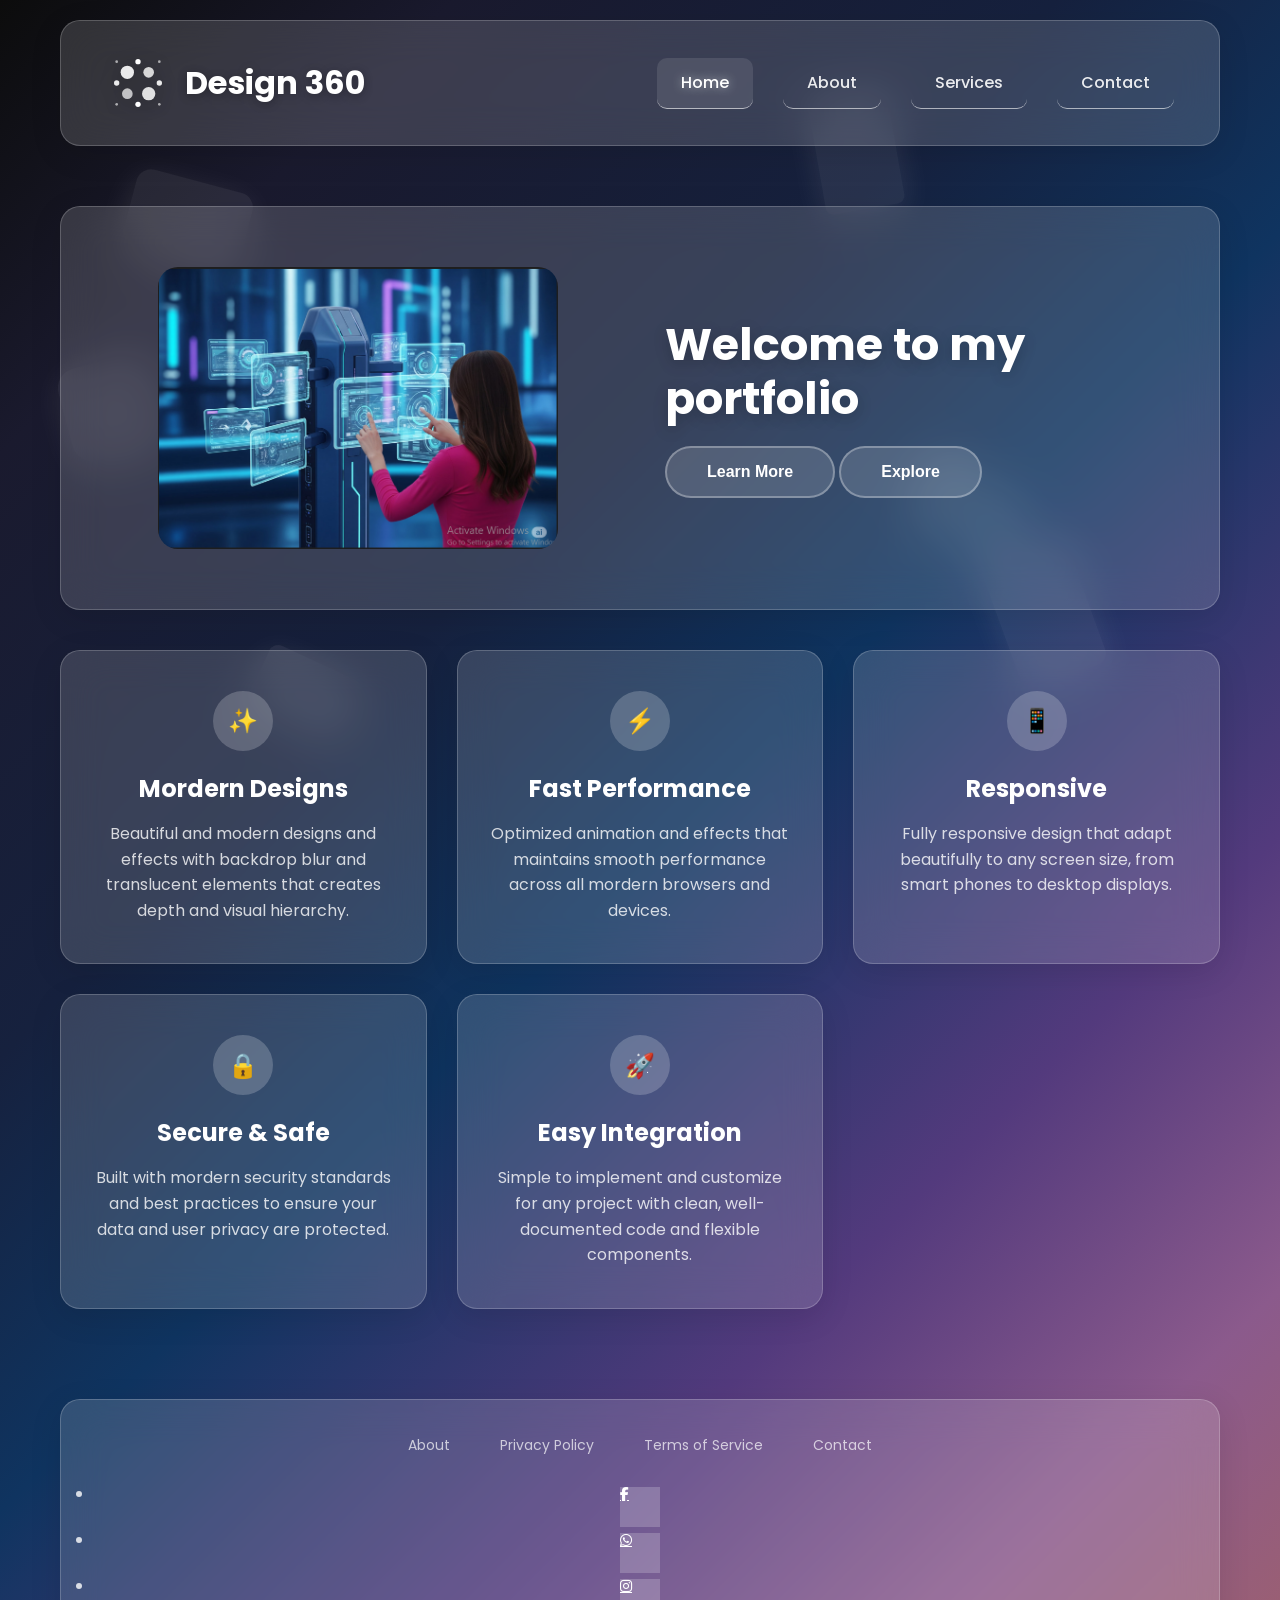
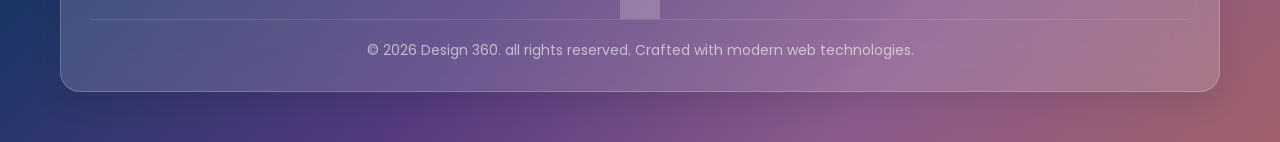
==== index.html @ c4d306d6 "another commit" ====
<!doctype html>
<html lang="en">
  <head>
    <meta charset="UTF-8" />
    <meta name="viewport" content="width=device-width, initial-scale=1.0" />
    <title>Design 360_portfolio</title>
    <link rel="stylesheet" href="real_portfolio.css" />
    <link
      rel="stylesheet"
      href="https://cdnjs.cloudflare.com/ajax/libs/font-awesome/6.5.0/css/all.min.css"
    />

    <link
      href="https://fonts.googleapis.com/css2?family=Poppins:wght@300;400;600&display=swap"
      rel="stylesheet"
    />

    <!-- <style></style> -->
  </head>
  <body>
    <div class="bg-shapes">
      <div class="shape"></div>
      <div class="shape"></div>
      <div class="shape"></div>
      <div class="shape"></div>
      <div class="shape"></div>
      <div class="shape"></div>
    </div>

    <!-- SINGLE NAVIGATION HEADER -->
    <header>
      <div class="container">
        <nav class="glass">
          <div class="logo" onclick="showPage('home')">
            <div class="logo-icon">
              <svg
                viewBox="0 0 48 48"
                fill="white"
                xmlns="http://www.w3.org/2000/svg"
              >
                <!-- Grid of circles with varying sizes -->
                <circle cx="16" cy="16" r="5" opacity="0.9" />
                <circle cx="32" cy="16" r="4" opacity="0.8" />
                <circle cx="16" cy="32" r="4" opacity="0.7" />
                <circle cx="32" cy="32" r="5" opacity="0.85" />
                <!-- Small accent dots -->
                <circle cx="24" cy="8" r="2" opacity="1" />
                <circle cx="8" cy="24" r="2" opacity="0.9" />
                <circle cx="40" cy="24" r="2" opacity="0.9" />
                <circle cx="24" cy="40" r="2" opacity="1" />
                <!-- Tiny corner dots -->
                <circle cx="8" cy="8" r="1" opacity="0.6" />
                <circle cx="40" cy="8" r="1" opacity="0.6" />
                <circle cx="8" cy="40" r="1" opacity="0.6" />
                <circle cx="40" cy="40" r="1" opacity="0.6" />
              </svg>
            </div>
            <span>Design 360</span>
          </div>
          <div class="menu-toggle" onclick="toggleMenu()">☰</div>
          <div class="nav-links">
            <a
              href="javascript: void(0)"
              onclick="showPage('home')"
              class="active"
              >Home</a
            >
            <a href="#" onclick="showPage('about')">About</a>
            <a href="#" onclick="showPage('services')">Services</a>
            <a href="#" onclick="showPage('contact')">Contact</a>
          </div>
        </nav>
      </div>
    </header>

    <!-- HOME PAGE -->
    <div id="home" class="page active">
      <div class="container">
        <div class="content-wrapper">
          <section class="hero glass">
            <div class="hero-image">
              <img
                src="./images/real_portfolio.png"
                alt="Portfoilo preview design"
              />
            </div>
            <div class="hero-content">
              <h1>Welcome to my portfolio</h1>

              <a href="#" class="cta-button" onclick="showPage('about')"
                >Learn More</a
              >
              <a href="#" class="cta-button" onclick="showPage('services')"
                >Explore</a
              >
            </div>
          </section>

          <section class="features">
            <div class="feature-card glass">
              <div class="feature-icon">✨</div>
              <h3>Mordern Designs</h3>
              <p>
                Beautiful and modern designs and effects with backdrop blur and
                translucent elements that creates depth and visual hierarchy.
              </p>
            </div>

            <div class="feature-card glass">
              <div class="feature-icon">⚡</div>
              <h3>Fast Performance</h3>
              <p>
                Optimized animation and effects that maintains smooth
                performance across all mordern browsers and devices.
              </p>
            </div>

            <div class="feature-card glass">
              <div class="feature-icon">📱</div>
              <h3>Responsive</h3>
              <p>
                Fully responsive design that adapt beautifully to any screen
                size, from smart phones to desktop displays.
              </p>
            </div>

            <div class="feature-card glass">
              <div class="feature-icon">🔒</div>
              <h3>Secure & Safe</h3>
              <p>
                Built with mordern security standards and best practices to
                ensure your data and user privacy are protected.
              </p>
            </div>

            <div class="feature-card glass">
              <div class="feature-icon">🚀</div>
              <h3>Easy Integration</h3>
              <p>
                Simple to implement and customize for any project with clean,
                well-documented code and flexible components.
              </p>
            </div>
          </section>
        </div>
      </div>
    </div>

    <!-- ABOUT PAGE -->
    <div id="about" class="page">
      <div class="container">
        <div class="content-wrapper">
          <section class="about-content">
            <div class="about-text glass">
              <h2>About My Vision</h2>
              <p>
                I believe in creating digital experiences that feels natural and
                intuitive. My design philosophy combines transparency, depth and
                subtle animations to create interfaces that users love to
                interact with.
              </p>
              <p>
                As a web developer in training, under the esteemed insitution
                "WAO Tech Academy"!. I am passionate about pushing the
                boundaries of web design, while maintaing accessibility and
                performance standards.
              </p>
              <p>
                Every project i undertake is crafted with attention to detail,
                ensuring that form follows function while never compromising on
                aesthetic beauty.
              </p>
              <p>
                With the use of "HTML, CSS and Javascript". I create beautiful
                and responsive designs that meets the satisfaction of my user.
              </p>
            </div>
            <div class="stats">
              <div class="stat-card glass">
                <div class="stat-number">100%</div>
                <div class="stat-label">Unique</div>
              </div>
              <div class="stat-card glass">
                <div class="stat-number">1000%</div>
                <div class="stat-label">Authentic and Reliable</div>
              </div>
              <div class="stat-card glass">
                <div class="stat-number">3</div>
                <div class="stat-label">Months Experince</div>
              </div>
            </div>
          </section>
        </div>
      </div>
    </div>

    <!-- SERVICE PAGE -->
    <div id="services" class="page">
      <div class="container">
        <div class="content-wrapper">
          <section class="hero glass">
            <h1>My Services</h1>
            <p>
              Comprehensive design and development solutions tailored to your
              needs
            </p>
          </section>

          <section class="services-grid">
            <div class="service-card glass">
              <div class="service-header">
                <div class="service-icon">🎨</div>
                <h3>UI/UX Design</h3>
              </div>
              <p>
                At Design 360, we create stunning user interface with modern
                design principles, focusing on usability and aesthetic appeal.
              </p>
              <ul class="service-features">
                <li>User Research</li>
                <li>Visual Design & Branding</li>
                <li>Responsive Designs</li>
              </ul>
            </div>

            <div class="service-card glass">
              <div class="service-header">
                <div class="service-icon">💻</div>
                <h3>Web Development</h3>
              </div>
              <p>
                We build Fast, Secure and Scalable websites. Using the latest
                web technologies and best practices.
              </p>
              <ul class="service-features">
                <li>Frontend Development</li>
                <li>Backend Integration</li>
                <li>Performance Optimization</li>
              </ul>
            </div>
          </section>
        </div>
      </div>
    </div>

    <!-- CONTACT PAGE -->
    <div id="contact" class="page">
      <div class="container">
        <div class="content-wrapper">
          <section class="contact-grid">
            <div class="contact-form glass">
              <h2>Get In Touch</h2>
              <form>
                <div class="form-group">
                  <label for="name">Full Name</label>
                  <input
                    type="text"
                    id="name"
                    name="name"
                    placeholder="Enter your full name"
                    required
                  />
                </div>
                <div class="form-group">
                  <label for="email">Email Address</label>
                  <input
                    type="email"
                    id="email"
                    name="email"
                    placeholder="Enter your email"
                    required
                  />
                </div>
                <div class="form-group">
                  <label for="subject">Subject</label>
                  <input
                    type="text"
                    id="subject"
                    name="subject"
                    placeholder="What's this about?"
                  />
                </div>
                <div class="form-group">
                  <label for="message">Message</label>
                  <textarea
                    id="message"
                    name="message"
                    placeholder="Tell us about your project."
                    required
                  ></textarea>
                </div>
                <button type="submit" class="cta-button">Send Message</button>
              </form>
            </div>

            <div class="contact-info glass">
              <h2>Contact Information</h2>

              <div class="contact-item">
                <div class="contact-item-icon">📧</div>
                <div class="contact-item-text">
                  <h4>Email</h4>
                  <p>uchechukwuogbonnaya58@gmail.com</p>
                </div>
              </div>

              <div class="contact-item">
                <div class="contact-item-icon">📞</div>
                <div class="contact-item-text">
                  <h4>Phone</h4>
                  <p>+234 904 239 7080</p>
                </div>
              </div>

              <div class="contact-item">
                <div class="contact-item-icon">🕒</div>
                <div class="contact-item-text">
                  <h4>Business Hours</h4>
                  <p>Mon-Fri: 9am-6pm<br />Sat-Sun: 10am-4pm</p>
                </div>
              </div>
            </div>
          </section>
        </div>
      </div>
    </div>

    <!-- SINGLE FOOTER -->

    <div id="footer">
      <div class="container">
        <footer class="glass">
          <div class="footer-content">
            <div class="footer-links">
              <a href="#" onclick="showPage('about')">About</a>
              <a href="#">Privacy Policy</a>
              <a href="#">Terms of Service</a>
              <a href="#" onclick="showPage('contact')">Contact</a>
            </div>
            <div class="social-network">
              <ul class="social-icons">
                <li>
                  <a href="https://fb.com/EstherOgbonnaya"
                    ><i class="fab fa-facebook-f"></i
                  ></a>
                </li>
                <li>
                  <a href="https://wa.me/+2349042397080">
                    <i class="fab fa-whatsapp"></i>
                  </a>
                </li>
                <li>
                  <a href="https://instagram.com/uchechukwuogbonnaya58"
                    ><i class="fab fa-instagram"></i>
                  </a>
                </li>
              </ul>
            </div>
            <div class="copyright">
              &copy; 2026 Design 360. all rights reserved. Crafted with modern
              web technologies.
            </div>
          </div>
        </footer>
      </div>
    </div>
    <script src="real_portfolio.js"></script>
  </body>
</html>
---- real_portfolio.css ----
@charset "utf-8";
/* Real_portfolio */

* {
  margin: 0;
  padding: 0;
  box-sizing: border-box;
}
button[type="submit"] {
  font-family: inherit;
  font-size: 16px;
}

body {
  font-family: "Poppins", sans-serif;
  background: linear-gradient(
    135deg,
    #0c0c0c 0%,
    #1a1a2e 15%,
    #16213e 35%,
    #0f3460 50%,
    #533a7d 70%,
    #8b5a8c 85%,
    #a0616a 100%
  );
  min-height: 100vh;
  overflow-x: hidden;
}
/* Animated background elements */
.bg-shapes {
  position: fixed;
  top: 0;
  left: 0;
  width: 100%;
  height: 100%;
  z-index: -1;
  overflow: hidden;
}
.shape {
  position: absolute;
  background: rgba(255, 255, 255, 0.08);
  animation: float 6s ease-in-out infinite;
  box-shadow: 0 8px 32px rgba(255, 255, 255, 0.1);
}
.shape:nth-child(1) {
  width: 120px;
  height: 80px;
  border-radius: 15px;
  top: 20%;
  left: 10%;
  animation-delay: 0s;
  transform: rotate(15deg);
}
.shape:nth-child(2) {
  width: 90px;
  height: 140px;
  border-radius: 12px;
  top: 60%;
  right: 15%;
  animation-delay: 2s;
  transform: rotate(-20deg);
}
.shape:nth-child(3) {
  width: 100px;
  height: 60px;
  border-radius: 10px;
  bottom: 20%;
  left: 20%;
  animation-delay: 4s;
  transform: rotate(25deg);
}
.shape:nth-child(4) {
  width: 80px;
  height: 120px;
  border-radius: 8px;
  top: 10%;
  right: 30%;
  animation-delay: 1s;
  transform: rotate(-10deg);
}
.shape:nth-child(5) {
  width: 110px;
  height: 70px;
  border-radius: 14px;
  bottom: 40%;
  right: 20%;
  animation-delay: 3s;
  transform: rotate(30deg);
}
.shape:nth-child(6) {
  width: 95px;
  height: 95px;
  border-radius: 20px;
  top: 40%;
  left: 5%;
  animation-delay: 5s;
  transform: rotate(-15deg);
}
@keyframes float {
  0%,
  100% {
    transform: translateY(0px) rotate(var(--start-rotation, 0deg));
  }
  50% {
    transform: translateY(-20px)
      rotate(calc(var(--start-rotation, 0deg) + 180deg));
  }
}
/* Glass container styles */
.glass {
  -webkit-backdrop-filter: blur(20px);
  background: rgba(255, 255, 255, 0.15);
  backdrop-filter: blur(20px);
  border: 1px solid rgba(255, 255, 255, 0.2);
  border-radius: 20px;
  box-shadow: 0 8px 32px rgba(0, 0, 0, 0.1);
  transition: all 0.3s ease;
  position: relative;
  overflow: hidden;
}
.glass:hover {
  background: rgba(255, 255, 255, 0.2);
  transform: translateY(-5px);
  box-shadow: 0 15px 45px rgba(0, 0, 0, 0.15);
}
/* Header styles */
header {
  padding: 20px;
}
.container {
  max-width: 1200px;
  margin: 0 auto;
  padding: 0 20px;
}
/* Navigation styles */
nav {
  display: flex;
  justify-content: space-between;
  align-items: center;
  padding: 30px 45px;
  flex-wrap: wrap;
}
.logo {
  font-size: 32px;
  font-weight: bold;
  color: white;
  text-shadow: 0 2px 10px rgba(0, 0, 0, 0.3);
  display: flex;
  align-items: center;
  gap: 15px;
  cursor: pointer;
}
.logo-icon {
  width: 64px;
  height: 64px;
  display: flex;
  align-items: center;
  justify-content: center;
}
.logo-icon svg {
  width: 100%;
  height: 100%;
  filter: drop-shadow(0 2px 8px rgba(0, 0, 0, 0.3));
  transition: all 0.3s ease;
}
.logo:hover .logo-icon svg {
  transform: scale(1.1) translateY(-2px);
  filter: drop-shadow(0 4px 12px rgba(255, 255, 255, 0.4));
}
.nav-links {
  display: flex;
  gap: 30px;
}
.nav-links a {
  color: rgba(255, 255, 255, 0.9);
  text-decoration: none;
  font-weight: 500;
  transition: all 0.3s ease;
  padding: 12px 24px 13px 24px;
  border-radius: 10px;
  cursor: pointer;
  font-size: 16px;
  border-bottom: 1px solid rgba(255, 255, 255, 0.6);
}
.nav-links a:hover,
.nav-links a.active {
  color: white;
  background: rgba(255, 255, 255, 0.1);
  text-shadow: 0 0 10px rgba(255, 255, 255, 0.5);
}
/* Page system */
.page {
  display: none;
  min-height: 100vh;
  padding: 40px 20px 20px;
}
.page.active {
  display: block;
}
/* Content wrapper to contain page content */
.content-wrapper {
  min-height: calc(100vh - 300px);
}
/* Home page styles */
.hero {
  /* display: grid;
  grid-template-columns: repeat(auto-fit, minmax(300px, 1fr));
  gap: 40px;
  align-items: center;
  padding: 60px 40px;
  margin-bottom: 40px; */

  display: flex;
  align-items: center;
  justify-content: space-between;
  gap: 50px;
  padding: 60px 40px;
  margin-bottom: 40px;
  flex-wrap: wrap;
}
.hero-image {
  border: none;
  outline: none;
  flex: 1;
  display: flex;
  justify-content: center;
  align-items: center;
  overflow: visible;
}
.hero-image img {
  /* width: 100%;
  max-width: 440px;
  height: auto;
  border-radius: 20px;
  box-shadow: 0 15px 35px rgba(0, 0, 0, 0.2); */
  /* .hero-image img { */
  /* width: 100%;
  height: auto;
  max-width: 100%;
  object-fit: contain; */

  width: 100%;
  max-width: 400px;
  height: auto;
  object-fit: contain;
  border-radius: 20px;
}

.hero-content {
  flex: 1;
  min-width: 300px;
  text-align: left;
}
.hero h1 {
  font-size: 2.8rem;
  color: white;
  margin-bottom: 20px;
  text-shadow: 0 4px 15px rgba(0, 0, 0, 0.2);
  line-height: 1.2;
}
.hero p {
  font-size: 1.2rem;
  color: rgba(255, 255, 255, 0.9);
  margin-bottom: 30px;
  line-height: 1.6;
}
.cta-button {
  display: inline-block;
  padding: 15px 40px;
  background: rgba(255, 255, 255, 0.141);
  color: white;
  text-decoration: none;
  border-radius: 50px;
  font-weight: 600;
  font-family: "Segoe UI", Tahoma, Geneva, Verdana, sans-serif;
  transition: all 0.3s ease;
  border: 2px solid rgba(255, 255, 255, 0.3);
  cursor: pointer;
}
.cta-button:hover {
  background: rgba(255, 255, 255, 0.3);
  transform: translateY(-3px);
  box-shadow: 0 10px 25px rgba(255, 255, 255, 0.2);
}
button[type="submit"] {
  font-family: inherit;
  font-size: 16px;
}
.features {
  display: grid;
  grid-template-columns: repeat(auto-fit, minmax(300px, 1fr));
  gap: 30px;
  margin-bottom: 40px;
}
.feature-card {
  padding: 40px 30px;
  text-align: center;
  color: white;
}
.feature-icon {
  width: 60px;
  height: 60px;
  margin: 0 auto 20px;
  background: rgba(255, 255, 255, 0.2);
  border-radius: 50%;
  display: flex;
  align-items: center;
  justify-content: center;
  font-size: 24px;
}
.feature-card h3 {
  font-size: 1.5rem;
  margin-bottom: 15px;
  color: white;
}
.feature-card p {
  color: rgba(255, 255, 255, 0.8);
  line-height: 1.6;
}
/* About page styles */
.about-content {
  display: grid;
  grid-template-columns: 1fr 1fr;
  gap: 40px;
  margin-bottom: 40px;
  align-items: center;
}
.about-text {
  padding: 40px;
  color: white;
}
.about-text h2 {
  font-size: 2.5rem;
  margin-bottom: 20px;
  text-shadow: 0 2px 10px rgba(0, 0, 0, 0.3);
}
.about-text p {
  font-size: 1.1rem;
  line-height: 1.8;
  color: rgba(255, 255, 255, 0.9);
  margin-bottom: 20px;
}
.stats {
  display: grid;
  grid-template-columns: repeat(auto-fit, minmax(200px, 1fr));
  gap: 30px;
  margin-bottom: 60px;
}
.stat-card {
  text-align: center;
  padding: 30px;
  color: white;
}
.stat-number {
  font-size: 3rem;
  font-weight: bold;
  color: white;
  text-shadow: 0 2px 10px rgba(0, 0, 0, 0.3);
}
.stat-label {
  font-size: 1.1rem;
  color: rgba(255, 255, 255, 0.8);
  margin-top: 10px;
}
/* Services page styles */
.services-grid {
  display: grid;
  grid-template-columns: repeat(auto-fit, minmax(350px, 1fr));
  gap: 30px;
  margin-bottom: 40px;
}
.service-card {
  padding: 40px 30px;
  color: white;
  text-align: left;
}
.service-header {
  display: flex;
  align-items: center;
  margin-bottom: 20px;
}
.service-icon {
  width: 50px;
  height: 50px;
  background: rgba(255, 255, 255, 0.2);
  border-radius: 10px;
  display: flex;
  align-items: center;
  justify-content: center;
  font-size: 20px;
  margin-right: 15px;
}
.service-card h3 {
  font-size: 1.4rem;
  color: white;
}
.service-card p {
  color: rgba(255, 255, 255, 0.8);
  line-height: 1.6;
  margin-bottom: 20px;
}
.service-features {
  list-style: none;
}
.service-features li {
  color: rgba(255, 255, 255, 0.7);
  margin-bottom: 8px;
  padding-left: 20px;
  position: relative;
}
.service-features li:before {
  content: "✓";
  position: absolute;
  left: 0;
  color: rgba(255, 255, 255, 0.9);
}
/* Contact page styles */
.contact-grid {
  display: grid;
  grid-template-columns: 1fr 1fr;
  gap: 40px;
  margin-bottom: 40px;
}
.contact-map-section {
  margin-top: 40px;
}
.contact-form {
  padding: 40px;
}
.contact-form h2 {
  color: white;
  font-size: 2rem;
  margin-bottom: 30px;
  text-shadow: 0 2px 10px rgba(0, 0, 0, 0.3);
}
.form-group {
  margin-bottom: 20px;
}
.form-group label {
  display: block;
  color: rgba(255, 255, 255, 0.9);
  margin-bottom: 8px;
  font-weight: 500;
}
.form-group input,
.form-group textarea {
  width: 100%;
  padding: 15px;
  background: rgba(255, 255, 255, 0.1);
  border: 1px solid rgba(255, 255, 255, 0.2);
  border-radius: 10px;
  color: white;
  font-size: 16px;
  font-family: "Segoe UI", Tahoma, Geneva, Verdana, sans-serif;
  backdrop-filter: blur(10px);
  transition: all 0.3s ease;
}
.form-group input:focus,
.form-group textarea:focus {
  outline: none;
  background: rgba(255, 255, 255, 0.15);
  border-color: rgba(255, 255, 255, 0.4);
  box-shadow: 0 0 20px rgba(255, 255, 255, 0.1);
}
.form-group input::placeholder,
.form-group textarea::placeholder {
  color: rgba(255, 255, 255, 0.6);
}
.form-group textarea {
  height: 120px;
  resize: vertical;
  line-height: 1.5;
}
.contact-info {
  padding: 40px;
  color: white;
}
.contact-info h2 {
  font-size: 2rem;
  margin-bottom: 30px;
  text-shadow: 0 2px 10px rgba(0, 0, 0, 0.3);
}
.contact-item {
  display: flex;
  align-items: center;
  margin-bottom: 25px;
}
.contact-item-icon {
  width: 40px;
  height: 40px;
  background: rgba(255, 255, 255, 0.2);
  border-radius: 10px;
  display: flex;
  align-items: center;
  justify-content: center;
  margin-right: 15px;
  font-size: 18px;
}
.contact-item-text h4 {
  color: white;
  margin-bottom: 5px;
}
.contact-item-text p {
  color: rgba(255, 255, 255, 0.8);
}
/* Footer styles */
#footer {
  margin-top: 60px;
  padding: 30px 0;
}
.footer-content {
  padding: 30px;
  text-align: center;
  color: rgba(255, 255, 255, 0.8);
}
.footer-links {
  display: flex;
  justify-content: center;
  gap: 30px;
  margin-bottom: 20px;
  flex-wrap: wrap;
}
.footer-links a {
  color: rgba(255, 255, 255, 0.7);
  text-decoration: none;
  font-size: 14px;
  transition: color 0.3s ease;
  padding: 5px 10px;
}
.footer-links a:hover {
  color: white;
  text-shadow: 0 0 10px rgba(255, 255, 255, 0.5);
}
.footer-content.social-network {
  margin-top: 60px;
}
.footer-content .social-network ul li {
  margin: 0 3px;
}
.footer-content .social-network ul li a {
  width: 40px;
  height: 40px;
  display: inline-flex;
  text-align: center;
  line-height: 40px;
  background-color: rgba(255, 255, 255, 0.2);
  color: white;
  font-size: 14px;
  transition: all 0.5s;
}
.footer-content .social-network ul li a:hover {
  background-color: rgba(255, 255, 255, 0.3);
  color: white;
}
.copyright {
  font-size: 14px;
  color: rgba(255, 255, 255, 0.6);
  border-top: 1px solid rgba(255, 255, 255, 0.1);
  padding-top: 20px;
}
.copyright a {
  color: rgba(255, 255, 255, 0.6);
  text-decoration: none;
}
/* Responsive design */
@media (max-width: 1024px) {
  .team-grid {
    grid-template-columns: repeat(2, 1fr);
  }
}
@media (max-width: 768px) {
  /* Adjust padding for mobile */
  .page {
    padding: 30px 20px 20px;
  }
  .content-wrapper {
    min-height: auto;
  }
  .hero {
    grid-template-columns: 1fr;
    text-align: center;
    gap: 20px;
  }
  .hero-content {
    text-align: center;
  }
  .hero h1 {
    font-size: 2.5rem;
  }
  nav {
    flex-direction: column;
    gap: 20px;
    padding: 20px 30px;
  }
  .nav-links {
    gap: 15px;
    justify-content: center;
    flex-direction: column;
    align-items: center;
  }
  .nav-links a {
    display: block;
    text-align: center;
    width: 100%;
    max-width: 200px;
    font-size: 14px;
    padding: 10px 20px;
  }
  .about-content,
  .content-grid {
    grid-template-columns: 1fr;
  }
  .services-grid {
    grid-template-columns: 1fr;
  }
  .footer-links {
    gap: 15px;
    flex-direction: column;
  }
  .footer-links a {
    display: block;
    text-align: center;
  }
  button[type="submit"] {
    width: 100%;
  }
  .logo-icon {
    width: 40px;
    height: 40px;
  }
  .logo {
    font-size: 22px;
  }
}
.menu-toggle {
  display: none;
  font-size: 28px;
  color: white;
  cursor: pointer;
}

@media (max-width: 768px) {
  .menu-toggle {
    display: block;
  }

  .nav-links {
    display: none;
    flex-direction: column;
    width: 100%;
  }

  .nav-links.active {
    display: flex;
  }
}
img {
  max-width: 100%;
  height: auto;
  display: block;
}

html {
  scroll-behavior: smooth;
}
.service-card:hover,
.feature-card:hover {
  transform: translateY(-8px) scale(1.02);
}
@media (max-width: 768px) {
  .hero {
    flex-direction: column;
    text-align: center;
  }

  .hero-image img {
    max-width: 300px;
  }
}
img {
  border: none !important;
}
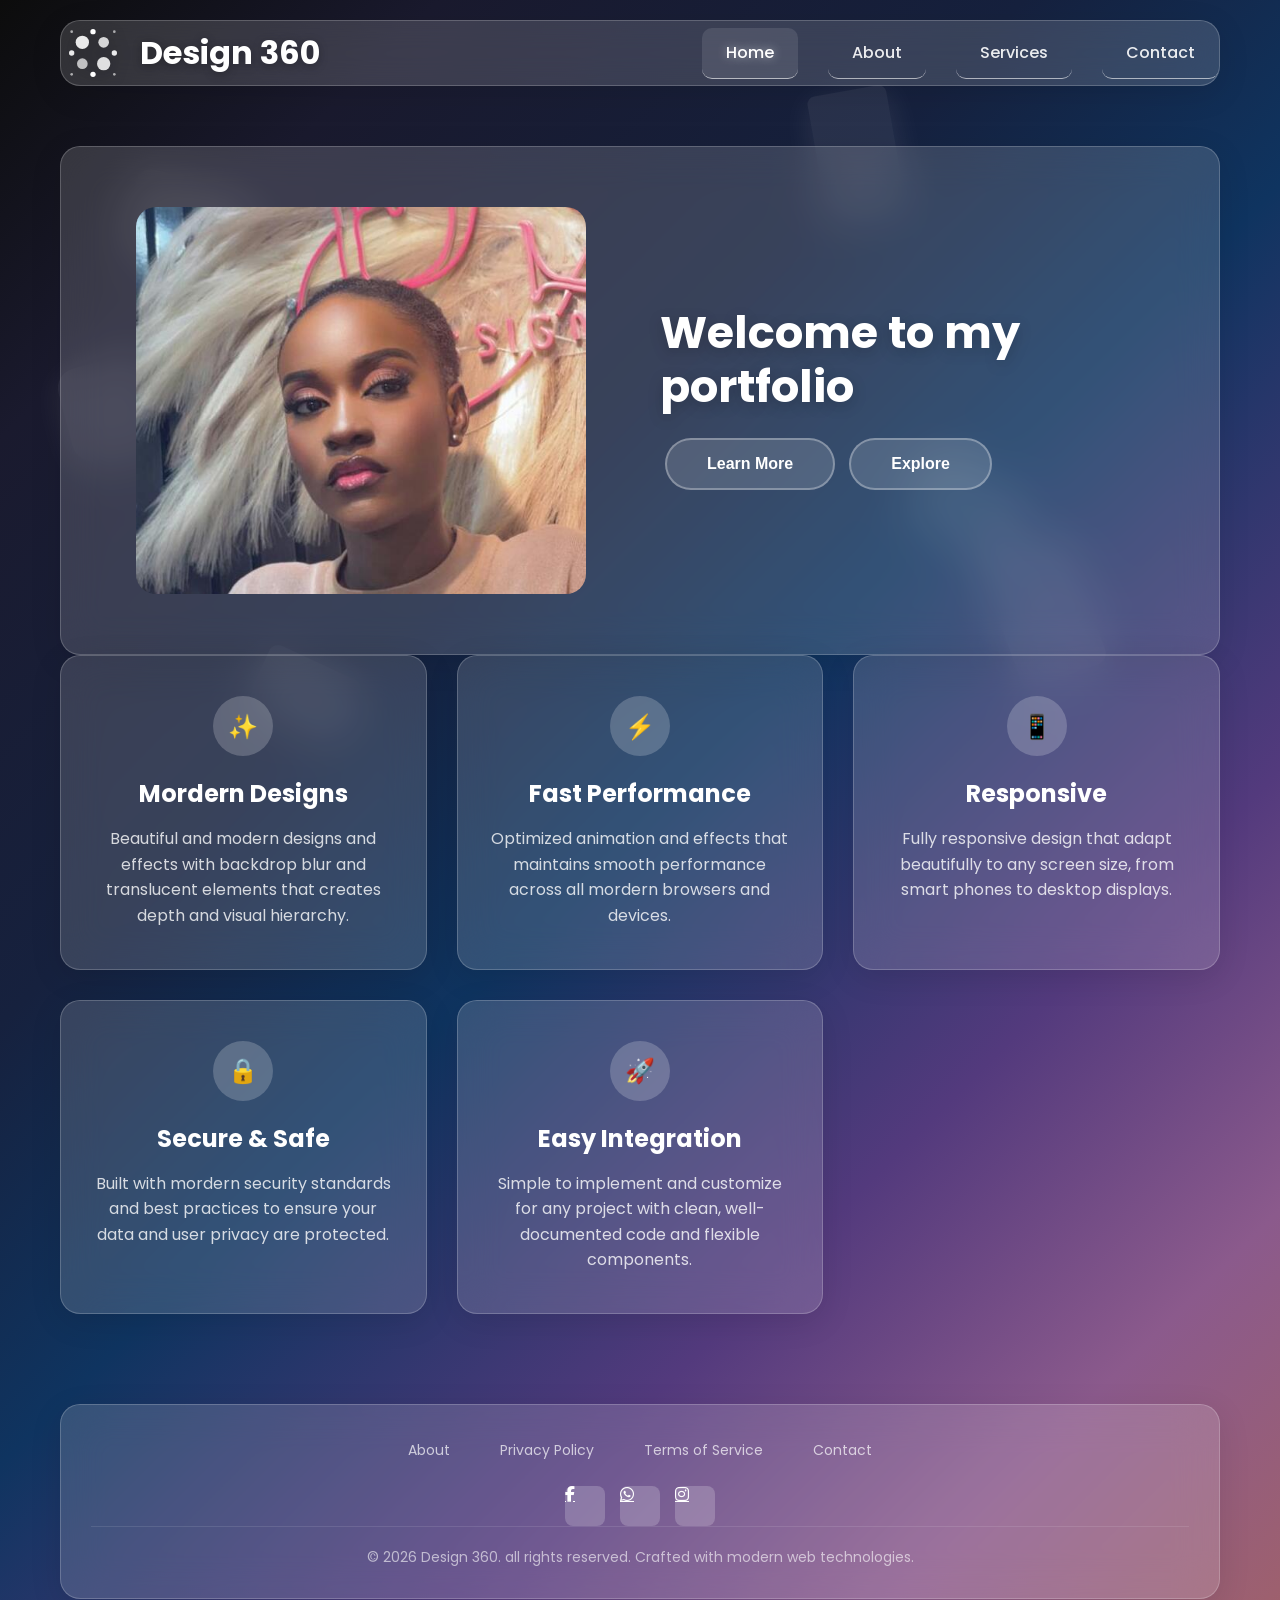
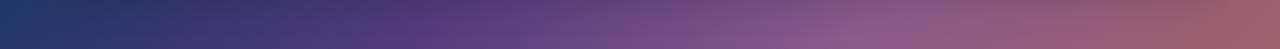
==== commit 2034d065: "ucpic commit" ====
--- a/index.html
+++ b/index.html
@@ -80,7 +80,7 @@
           <section class="hero glass">
             <div class="hero-image">
               <img
-                src="./images/real_portfolio.png"
+                src="./images/Ucpic-Copy.jpeg"
                 alt="Portfoilo preview design"
               />
             </div>
--- a/real_portfolio.css
+++ b/real_portfolio.css
@@ -128,17 +128,27 @@
   padding: 20px;
 }
 .container {
+  /* max-width: 1200px;
+  margin: 0 auto;
+  padding: 0 20px; */
+
+  width: 100%;
   max-width: 1200px;
   margin: 0 auto;
   padding: 0 20px;
 }
 /* Navigation styles */
 nav {
-  display: flex;
+  /* display: flex;
   justify-content: space-between;
   align-items: center;
   padding: 30px 45px;
-  flex-wrap: wrap;
+  flex-wrap: wrap; */
+
+  flex-direction: row;
+  display: flex;
+  justify-content: space-between;
+  align-items: center;
 }
 .logo {
   font-size: 32px;
@@ -202,26 +212,39 @@
   min-height: calc(100vh - 300px);
 }
 /* Home page styles */
-.hero {
-  /* display: grid;
+
+/* display: grid;
   grid-template-columns: repeat(auto-fit, minmax(300px, 1fr));
   gap: 40px;
   align-items: center;
   padding: 60px 40px;
   margin-bottom: 40px; */
 
-  display: flex;
+/* display: flex;
   align-items: center;
   justify-content: space-between;
   gap: 50px;
   padding: 60px 40px;
   margin-bottom: 40px;
-  flex-wrap: wrap;
+  flex-wrap: wrap; */
+
+/* display: grid;
+  grid-template-columns: repeat(auto-fit, minmax(280px, 1fr));
+  gap: 30px;
+  padding: 40px 20px;
+} */
+.hero {
+  display: grid;
+  grid-template-columns: 1fr 1fr; /* Desktop layout */
+  gap: 40px;
+  align-items: center;
+  padding: 60px 40px;
 }
 .hero-image {
   border: none;
   outline: none;
   flex: 1;
+  width: 100%;
   display: flex;
   justify-content: center;
   align-items: center;
@@ -239,10 +262,14 @@
   max-width: 100%;
   object-fit: contain; */
 
-  width: 100%;
-  max-width: 400px;
+  /* width: 100%;
+  max-width: 300px;
   height: auto;
   object-fit: contain;
+  border-radius: 20px; */
+  width: 100%;
+  max-width: 450px; /* controls size on desktop */
+  height: auto;
   border-radius: 20px;
 }
 
@@ -267,6 +294,7 @@
 .cta-button {
   display: inline-block;
   padding: 15px 40px;
+  margin: 5px;
   background: rgba(255, 255, 255, 0.141);
   color: white;
   text-decoration: none;
@@ -421,6 +449,12 @@
   gap: 40px;
   margin-bottom: 40px;
 }
+@media (max-width: 768px) {
+  .contact-grid {
+    grid-template-columns: 1fr;
+    gap: 20px;
+  }
+}
 .contact-map-section {
   margin-top: 40px;
 }
@@ -445,7 +479,8 @@
 .form-group input,
 .form-group textarea {
   width: 100%;
-  padding: 15px;
+  min-width: 0;
+  padding: 12px;
   background: rgba(255, 255, 255, 0.1);
   border: 1px solid rgba(255, 255, 255, 0.2);
   border-radius: 10px;
@@ -503,6 +538,13 @@
 .contact-item-text p {
   color: rgba(255, 255, 255, 0.8);
 }
+@media (max-width: 768px) {
+  .contact-form,
+  .contact-info {
+    width: 100%;
+    padding: 20px;
+  }
+}
 /* Footer styles */
 #footer {
   margin-top: 60px;
@@ -535,22 +577,33 @@
   margin-top: 60px;
 }
 .footer-content .social-network ul li {
-  margin: 0 3px;
+  margin: 0;
+}
+.footer-content .social-network ul {
+  display: flex;
+  justify-content: center;
+  align-items: center;
+  gap: 15px;
+  list-style: none; /* removes dots */
+  padding: 0;
+  margin: 0;
 }
 .footer-content .social-network ul li a {
   width: 40px;
   height: 40px;
-  display: inline-flex;
+  display: flex;
   text-align: center;
-  line-height: 40px;
+  /* line-height: 40px; */
   background-color: rgba(255, 255, 255, 0.2);
   color: white;
-  font-size: 14px;
+  /* font-size: 14px; */
+  border-radius: 8px;
   transition: all 0.5s;
 }
 .footer-content .social-network ul li a:hover {
   background-color: rgba(255, 255, 255, 0.3);
   color: white;
+  transform: translateY(-5px);
 }
 .copyright {
   font-size: 14px;
@@ -576,23 +629,71 @@
   .content-wrapper {
     min-height: auto;
   }
+  /* .hero {
+    grid-template-columns: 1fr;
+    text-align: center;
+    gap: 20px;
+  }
+  .hero-content {
+    text-align: center;
+  }
+  .hero h1 {
+    font-size: 2.5rem; */
+  @media (max-width: 768px) {
+    .hero {
+      grid-template-columns: 1fr; /* stack on mobile */
+      text-align: center;
+      padding: 30px 20px;
+    }
+
+    .hero h1 {
+      font-size: 2rem;
+    }
+
+    .hero p {
+      font-size: 1rem;
+    }
+
+    .hero-image img {
+      max-width: 100%;
+    }
+
+    nav {
+      flex-direction: column;
+      gap: 15px;
+    }
+
+    .contact-grid,
+    .about-content {
+      grid-template-columns: 1fr;
+    }
+  }
   .hero {
     grid-template-columns: 1fr;
     text-align: center;
-    gap: 20px;
-  }
-  .hero-content {
-    text-align: center;
-  }
+    padding: 30px 15px;
+  }
+
   .hero h1 {
-    font-size: 2.5rem;
-  }
+    font-size: 2rem;
+    line-height: 1.3;
+  }
+
+  .hero p {
+    font-size: 1rem;
+  }
+
+  .hero-image img {
+    max-width: 100%;
+    border-radius: 15px;
+  }
+
   nav {
     flex-direction: column;
     gap: 20px;
     padding: 20px 30px;
   }
-  .nav-links {
+  /* .nav-links {
     gap: 15px;
     justify-content: center;
     flex-direction: column;
@@ -605,49 +706,62 @@
     max-width: 200px;
     font-size: 14px;
     padding: 10px 20px;
-  }
-  .about-content,
-  .content-grid {
-    grid-template-columns: 1fr;
-  }
-  .services-grid {
-    grid-template-columns: 1fr;
-  }
-  .footer-links {
-    gap: 15px;
-    flex-direction: column;
-  }
-  .footer-links a {
-    display: block;
-    text-align: center;
-  }
-  button[type="submit"] {
-    width: 100%;
-  }
-  .logo-icon {
-    width: 40px;
-    height: 40px;
-  }
-  .logo {
-    font-size: 22px;
-  }
-}
-.menu-toggle {
-  display: none;
-  font-size: 28px;
-  color: white;
-  cursor: pointer;
-}
-
-@media (max-width: 768px) {
-  .menu-toggle {
-    display: block;
-  }
-
+  } */
   .nav-links {
     display: none;
     flex-direction: column;
     width: 100%;
+    margin-top: 10px;
+    background: rgba(0, 0, 0, 0.2);
+    padding: 10px;
+    border-radius: 10px;
+  }
+
+  .nav-links.active {
+    display: flex;
+  }
+  .about-content,
+  .content-grid {
+    grid-template-columns: 1fr;
+  }
+  .services-grid {
+    grid-template-columns: 1fr;
+  }
+  .footer-links {
+    gap: 15px;
+    flex-direction: column;
+  }
+  .footer-links a {
+    display: block;
+    text-align: center;
+  }
+  button[type="submit"] {
+    width: 100%;
+  }
+  .logo-icon {
+    width: 40px;
+    height: 40px;
+  }
+  .logo {
+    font-size: 22px;
+  }
+}
+.menu-toggle {
+  display: none;
+  font-size: 28px;
+  color: white;
+  cursor: pointer;
+}
+
+@media (max-width: 768px) {
+  .menu-toggle {
+    display: block;
+  }
+
+  .nav-links {
+    display: none;
+    flex-direction: column;
+    width: 100%;
   }
 
   .nav-links.active {
@@ -680,3 +794,65 @@
 img {
   border: none !important;
 }
+/* Existing mobile styles */
+
+/* ADD THIS BELOW */
+@media (max-width: 480px) {
+  .hero h1 {
+    font-size: 1.6rem;
+  }
+
+  .cta-button {
+    padding: 10px 18px;
+    font-size: 14px;
+  }
+}
+@media (max-width: 480px) {
+  .hero h1 {
+    font-size: 1.6rem;
+  }
+
+  .hero p {
+    font-size: 0.9rem;
+  }
+
+  .cta-button {
+    padding: 12px 20px;
+    font-size: 14px;
+  }
+
+  .logo {
+    font-size: 18px;
+  }
+}
+@media (max-width: 480px) {
+  .contact-form h2,
+  .contact-info h2 {
+    font-size: 1.5rem;
+    text-align: center;
+  }
+
+  .form-group input,
+  .form-group textarea {
+    font-size: 14px;
+    padding: 10px;
+  }
+
+  .contact-item {
+    flex-direction: column;
+    align-items: flex-start;
+  }
+}
+/* Desktop styles */
+
+/* Tablet */
+@media (max-width: 1024px) {
+}
+
+/* Mobile */
+@media (max-width: 768px) {
+}
+
+/* Small phones */
+@media (max-width: 480px) {
+}
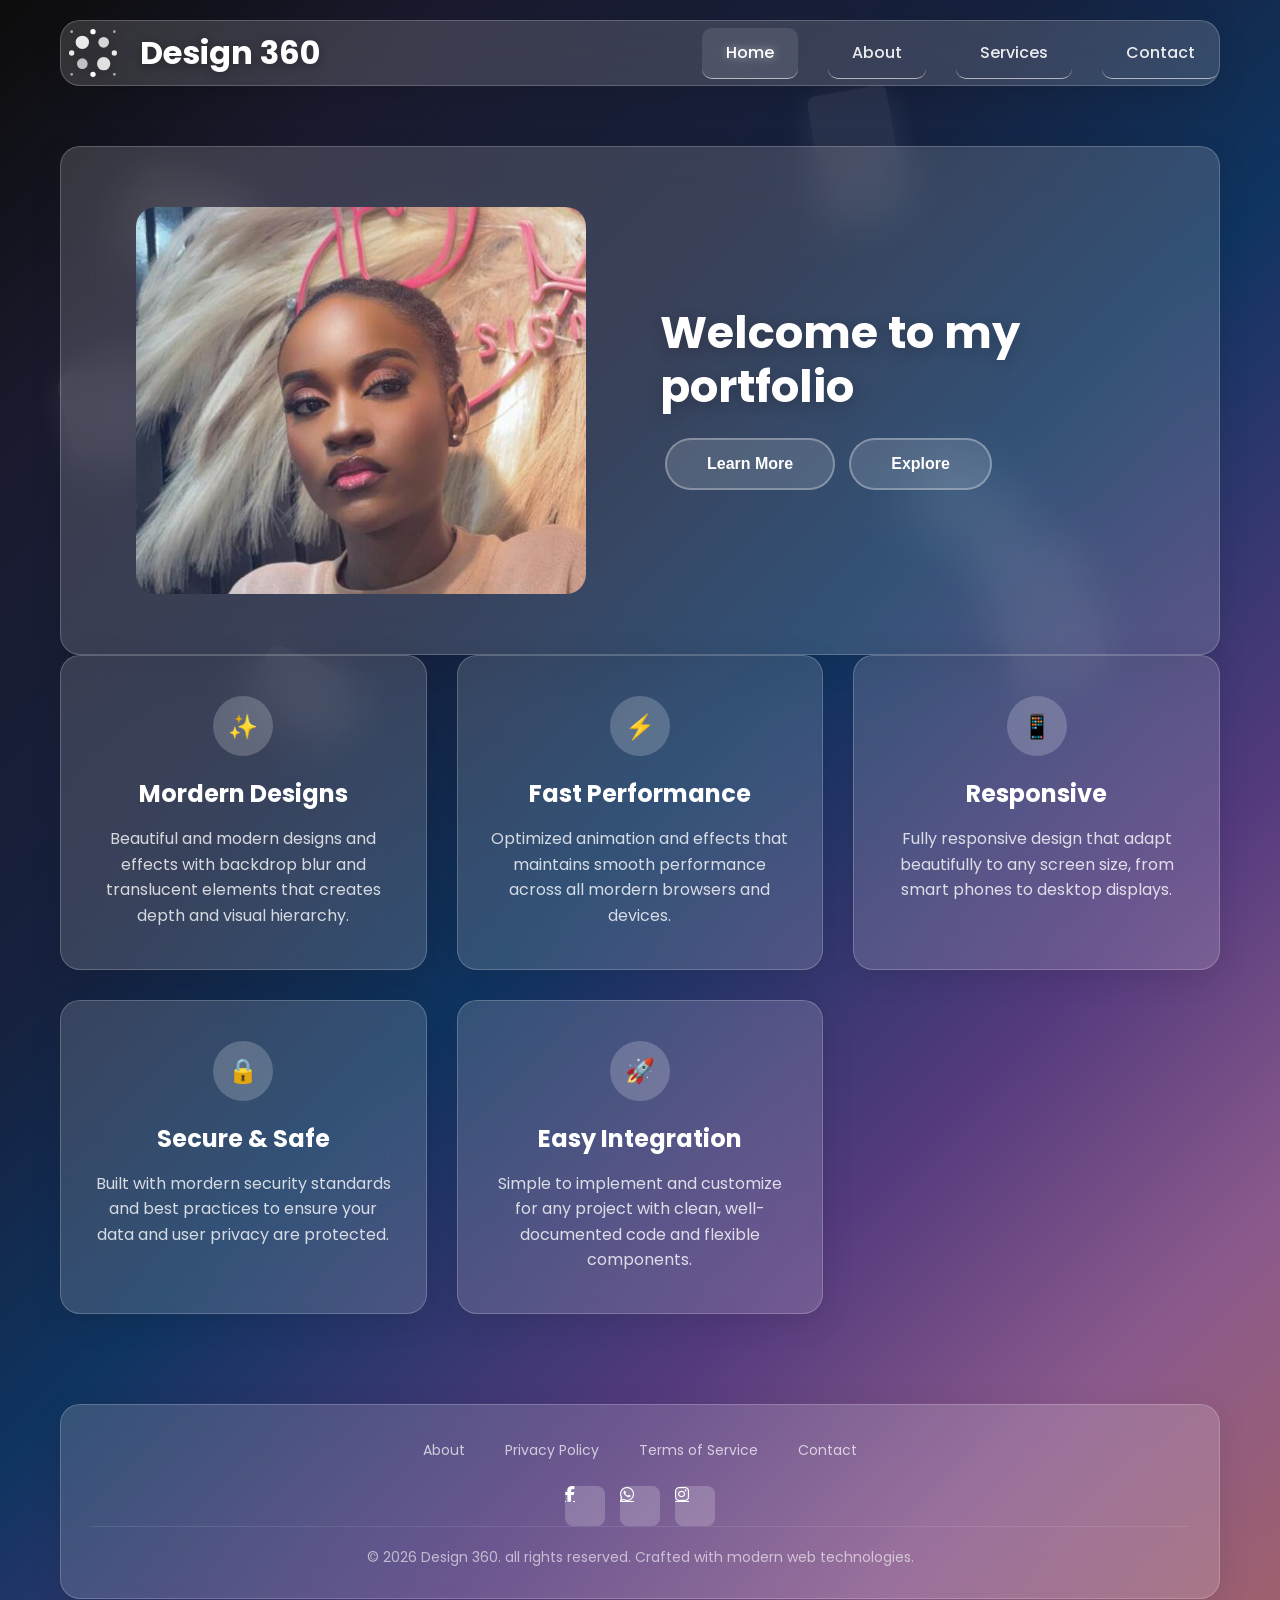
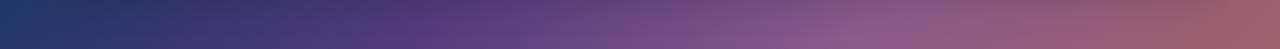
==== commit 50e9b7d9: "privacy and terms commit" ====
--- a/index.html
+++ b/index.html
@@ -333,8 +333,12 @@
           <div class="footer-content">
             <div class="footer-links">
               <a href="#" onclick="showPage('about')">About</a>
-              <a href="#">Privacy Policy</a>
-              <a href="#">Terms of Service</a>
+              <a href="#" onclick="showPage('privacy policy')"
+                >Privacy Policy</a
+              >
+              <a href="#" onclick="showPage('terms of service')"
+                >Terms of Service</a
+              >
               <a href="#" onclick="showPage('contact')">Contact</a>
             </div>
             <div class="social-network">
--- a/real_portfolio.css
+++ b/real_portfolio.css
@@ -558,11 +558,14 @@
 .footer-links {
   display: flex;
   justify-content: center;
-  gap: 30px;
+  align-items: center;
+  flex-wrap: wrap;
+  gap: 20px;
+  text-align: center;
   margin-bottom: 20px;
-  flex-wrap: wrap;
 }
 .footer-links a {
+  white-space: nowrap;
   color: rgba(255, 255, 255, 0.7);
   text-decoration: none;
   font-size: 14px;
@@ -571,6 +574,7 @@
 }
 .footer-links a:hover {
   color: white;
+  text-decoration: underline;
   text-shadow: 0 0 10px rgba(255, 255, 255, 0.5);
 }
 .footer-content.social-network {
@@ -732,6 +736,7 @@
     flex-direction: column;
   }
   .footer-links a {
+    font-size: 13px;
     display: block;
     text-align: center;
   }
@@ -856,3 +861,13 @@
 /* Small phones */
 @media (max-width: 480px) {
 }
+@media (max-width: 480px) {
+  .footer-links {
+    flex-direction: column; /* stack vertically */
+    gap: 10px;
+  }
+
+  .footer-links a {
+    font-size: 14px;
+  }
+}
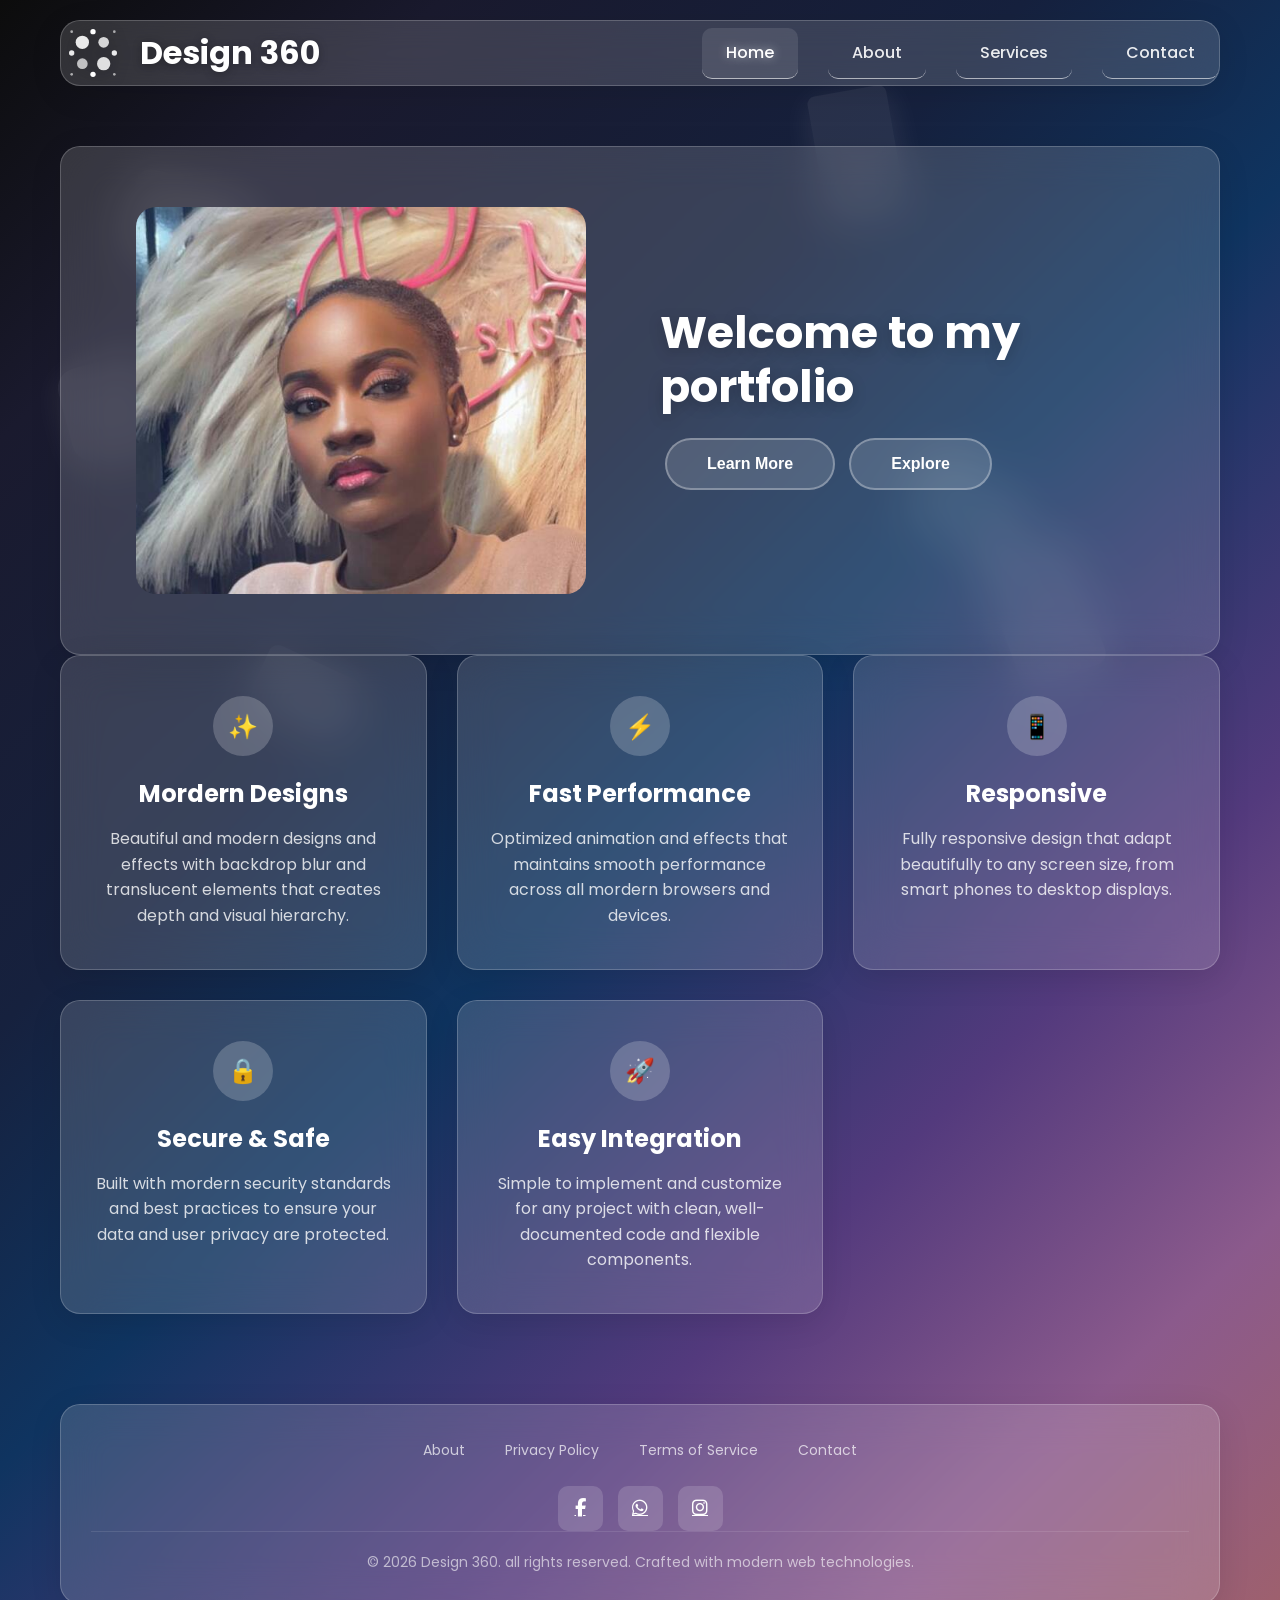
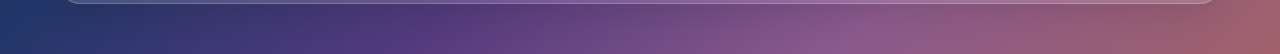
==== commit f5b5e969: "i updated my index.html" ====
--- a/index.html
+++ b/index.html
@@ -77,7 +77,7 @@
     <div id="home" class="page active">
       <div class="container">
         <div class="content-wrapper">
-          <section class="hero glass">
+          <section class="hero glass fade-in">
             <div class="hero-image">
               <img
                 src="./images/Ucpic-Copy.jpeg"
@@ -150,7 +150,7 @@
     <div id="about" class="page">
       <div class="container">
         <div class="content-wrapper">
-          <section class="about-content">
+          <section class="about-content fade-in">
             <div class="about-text glass">
               <h2>About My Vision</h2>
               <p>
@@ -160,10 +160,9 @@
                 interact with.
               </p>
               <p>
-                As a web developer in training, under the esteemed insitution
-                "WAO Tech Academy"!. I am passionate about pushing the
-                boundaries of web design, while maintaing accessibility and
-                performance standards.
+                My goal is to build web applications that seamlessly combine aesthetic beauty with technical excellence. I focus on creating clean, accessible, and high-performing digital products designed with user behavior in mind.
+Currently honing my skills at WAO Tech Academy, I am a full-stack minded web developer. On the frontend, I utilize HTML, CSS, and JavaScript to create fluid, unique layouts. On the backend, I leverage the power of Python and Django to build reliable, secure server-side logic and database structures.
+I believe that a great digital product must be both beautiful to look at and powerful to use. I bring dedication, authenticity, and a strict standard for quality to every project I undertake.
               </p>
               <p>
                 Every project i undertake is crafted with attention to detail,
@@ -171,8 +170,8 @@
                 aesthetic beauty.
               </p>
               <p>
-                With the use of "HTML, CSS and Javascript". I create beautiful
-                and responsive designs that meets the satisfaction of my user.
+                WOn the frontend, I utilize HTML, CSS, and JavaScript to create fluid, unique layouts. On the backend, I leverage the power of Python and Django to build reliable, secure server-side logic and database structures.
+I believe that a great digital product must be both beautiful to look at and powerful to use. I bring dedication, authenticity, and a strict standard for quality to every project I undertake.
               </p>
             </div>
             <div class="stats">
@@ -206,7 +205,7 @@
             </p>
           </section>
 
-          <section class="services-grid">
+          <section class="services-grid fade-in">
             <div class="service-card glass">
               <div class="service-header">
                 <div class="service-icon">🎨</div>
@@ -300,7 +299,11 @@
                 <div class="contact-item-icon">📧</div>
                 <div class="contact-item-text">
                   <h4>Email</h4>
-                  <p>uchechukwuogbonnaya58@gmail.com</p>
+                  <p>
+                    <a href="mailto:uchechukwuogbonnaya58@gmail.com">
+                      uchechukwuogbonnaya58@gmail.com
+                    </a>
+                  </p>
                 </div>
               </div>
 
@@ -308,7 +311,9 @@
                 <div class="contact-item-icon">📞</div>
                 <div class="contact-item-text">
                   <h4>Phone</h4>
-                  <p>+234 904 239 7080</p>
+                  <p>
+                    <a href="tel:+2349042397080"> +2349042397080 </a>
+                  </p>
                 </div>
               </div>
 
@@ -333,10 +338,10 @@
           <div class="footer-content">
             <div class="footer-links">
               <a href="#" onclick="showPage('about')">About</a>
-              <a href="#" onclick="showPage('privacy policy')"
+              <a href="privacy.html" onclick="showPage('privacy policy')"
                 >Privacy Policy</a
               >
-              <a href="#" onclick="showPage('terms of service')"
+              <a href="terms.html" onclick="showPage('terms of service')"
                 >Terms of Service</a
               >
               <a href="#" onclick="showPage('contact')">Contact</a>
--- a/real_portfolio.css
+++ b/real_portfolio.css
@@ -510,6 +510,14 @@
   padding: 40px;
   color: white;
 }
+.contact-info a {
+  color: inherit; /* keeps your design */
+  text-decoration: none;
+}
+
+.contact-info a:hover {
+  text-decoration: underline;
+}
 .contact-info h2 {
   font-size: 2rem;
   margin-bottom: 30px;
@@ -578,10 +586,17 @@
   text-shadow: 0 0 10px rgba(255, 255, 255, 0.5);
 }
 .footer-content.social-network {
-  margin-top: 60px;
+display: flex;
+  justify-content: center;
+  gap: 15px;
+  padding: 0;
+  list-style: none;
+  /* margin-top: 60px; */
 }
 .footer-content .social-network ul li {
-  margin: 0;
+  width: 45px;
+  height: 45px;
+  /* margin: 0; */
 }
 .footer-content .social-network ul {
   display: flex;
@@ -593,21 +608,24 @@
   margin: 0;
 }
 .footer-content .social-network ul li a {
-  width: 40px;
-  height: 40px;
-  display: flex;
-  text-align: center;
+    display: flex;
+  width: 100%;
+  height: 100%;
+  justify-content: center;
+  align-items: center;
   /* line-height: 40px; */
-  background-color: rgba(255, 255, 255, 0.2);
-  color: white;
+  background: rgba(255, 255, 255, 0.15);
+    border-radius: 10px;
+  color: white;
+  font-size:18px;
   /* font-size: 14px; */
-  border-radius: 8px;
-  transition: all 0.5s;
+  transition: all 0.3s ease;
 }
 .footer-content .social-network ul li a:hover {
-  background-color: rgba(255, 255, 255, 0.3);
-  color: white;
+  background: rgba(255, 255, 255, 0.3);
+  /* color: white; */
   transform: translateY(-5px);
+  box-shadow: 0 0 10px rgba(255, 255, 255, 0.4);
 }
 .copyright {
   font-size: 14px;
@@ -871,3 +889,53 @@
     font-size: 14px;
   }
 }
+.legal-page {
+  color: white;
+  max-width: 900px;
+  margin: 100px auto 50px;
+  padding: 40px;
+  line-height: 1.8;
+}
+
+.legal-page h1 {
+  font-size: 2.2rem;
+  margin-bottom: 20px;
+}
+
+.legal-page p {
+  margin-bottom: 15px;
+  font-size: 1rem;
+  color: #eee;
+}
+@media (max-width: 768px) {
+  .legal-page {
+    margin: 80px 20px;
+    padding: 25px;
+  }
+
+  .legal-page h1 {
+    font-size: 1.8rem;
+  }
+}
+/* SCROLL ANIMATION BASE */
+/* .fade-in {
+  opacity: 0;
+  transform: translateY(40px);
+  transition: all 0.8s ease;
+}
+
+/* WHEN ACTIVE */
+.fade-in.active {
+  opacity: 1;
+  transform: translateY(0);
+}
+*/ .fade-in {
+  opacity: 1; /* fallback */
+  transform: translateY(0);
+  transition: all 0.8s ease;
+}
+
+.fade-in:not(.active) {
+  opacity: 0;
+  transform: translateY(40px);
+}
